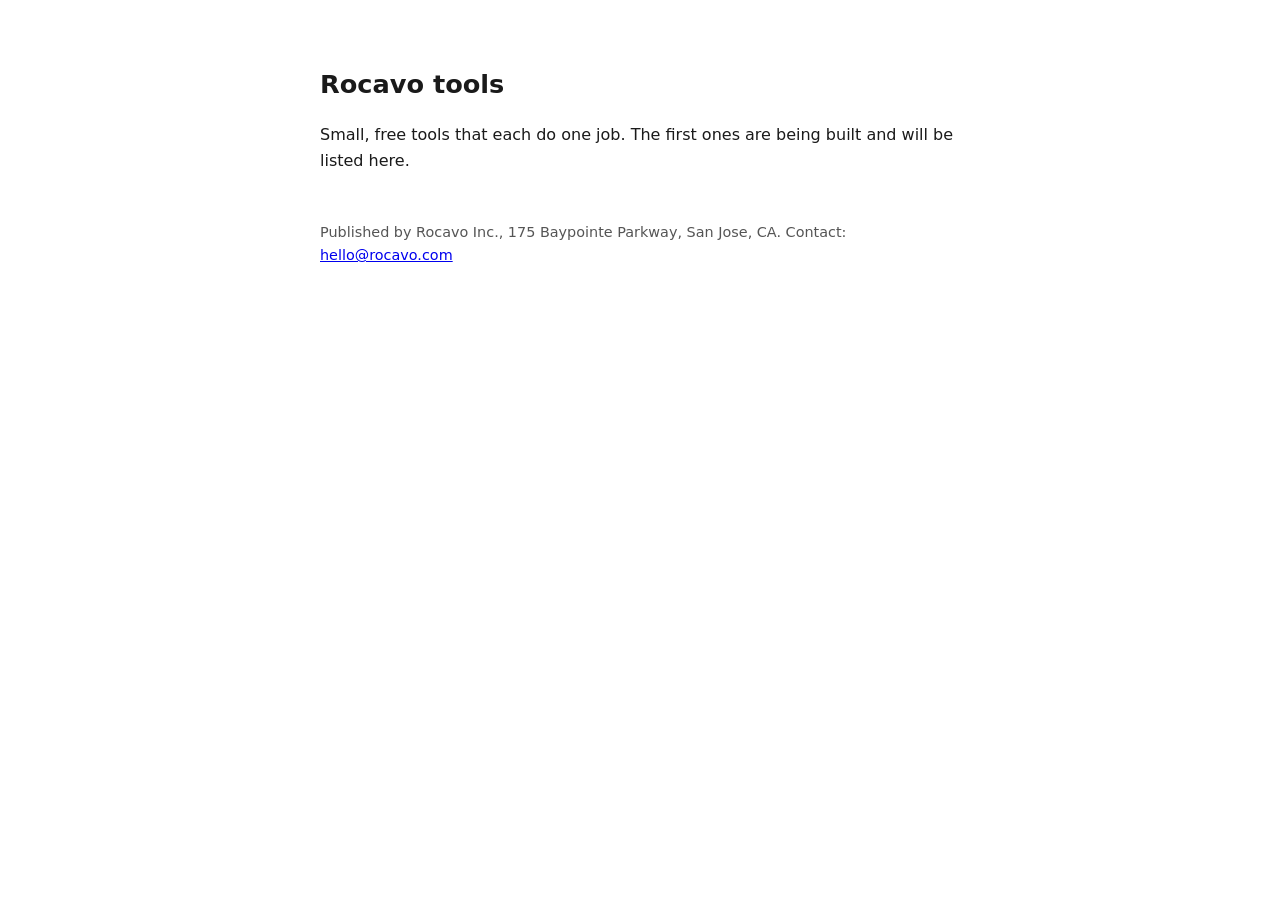
==== public/index.html @ 51c4d081 "Add static site settings and a placeholder home page Co-Authored-By: Claude Fable 5.2 <noreply@anthr" ====
<!doctype html>
<html lang="en">
<head>
  <meta charset="utf-8">
  <meta name="viewport" content="width=device-width, initial-scale=1">
  <title>Rocavo tools</title>
  <style>
    body { font-family: system-ui, sans-serif; max-width: 40rem; margin: 4rem auto; padding: 0 1.25rem; line-height: 1.6; color: #1a1a1a; }
    h1 { font-size: 1.6rem; }
    footer { margin-top: 3rem; font-size: 0.9rem; color: #555; }
  </style>
</head>
<body>
  <h1>Rocavo tools</h1>
  <p>Small, free tools that each do one job. The first ones are being built and will be listed here.</p>
  <footer>
    <p>Published by Rocavo Inc., 175 Baypointe Parkway, San Jose, CA. Contact: <a href="mailto:hello@rocavo.com">hello@rocavo.com</a></p>
  </footer>
</body>
</html>
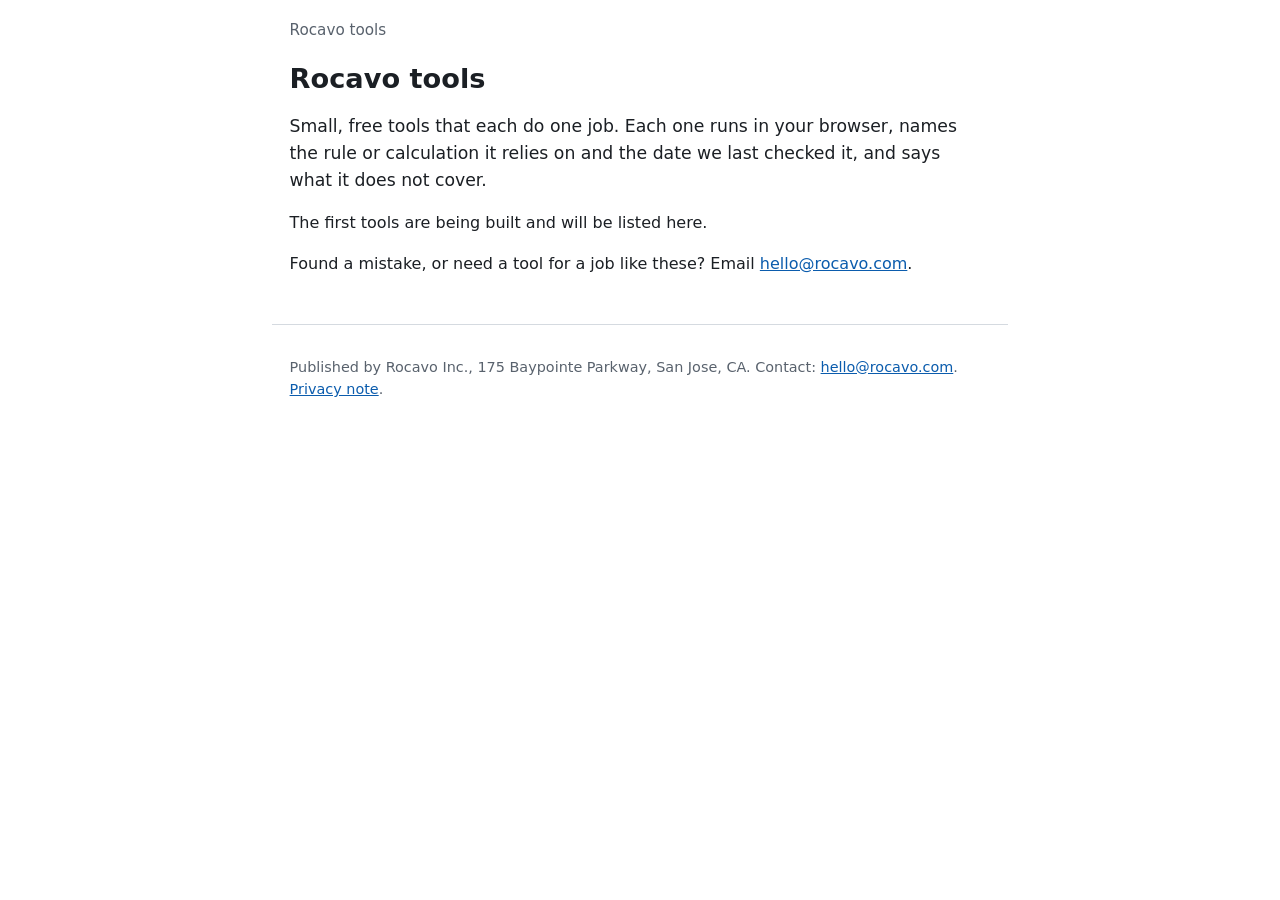
==== commit c5592d47: "Frame for the tools site: index, privacy note, shared stylesheet Co-Authored-By: Claude Fable 5.2 <n" ====
--- a/public/index.html
+++ b/public/index.html
@@ -1,20 +1,22 @@
 <!doctype html>
 <html lang="en">
 <head>
-  <meta charset="utf-8">
-  <meta name="viewport" content="width=device-width, initial-scale=1">
-  <title>Rocavo tools</title>
-  <style>
-    body { font-family: system-ui, sans-serif; max-width: 40rem; margin: 4rem auto; padding: 0 1.25rem; line-height: 1.6; color: #1a1a1a; }
-    h1 { font-size: 1.6rem; }
-    footer { margin-top: 3rem; font-size: 0.9rem; color: #555; }
-  </style>
+<meta charset="utf-8">
+<meta name="viewport" content="width=device-width, initial-scale=1">
+<title>Rocavo tools: small free tools that each do one job</title>
+<meta name="description" content="Small, free tools from Rocavo Inc. Each one does one job, runs in your browser and says which rule or calculation it relies on.">
+<link rel="stylesheet" href="site.css">
 </head>
 <body>
-  <h1>Rocavo tools</h1>
-  <p>Small, free tools that each do one job. The first ones are being built and will be listed here.</p>
-  <footer>
-    <p>Published by Rocavo Inc., 175 Baypointe Parkway, San Jose, CA. Contact: <a href="mailto:hello@rocavo.com">hello@rocavo.com</a></p>
-  </footer>
+<header class="site"><a href="./">Rocavo tools</a></header>
+<main>
+<h1>Rocavo tools</h1>
+<p class="lead">Small, free tools that each do one job. Each one runs in your browser, names the rule or calculation it relies on and the date we last checked it, and says what it does not cover.</p>
+  <p>The first tools are being built and will be listed here.</p>
+<p>Found a mistake, or need a tool for a job like these? Email <a href="mailto:hello@rocavo.com">hello@rocavo.com</a>.</p>
+</main>
+<footer class="site">
+  <p>Published by Rocavo Inc., 175 Baypointe Parkway, San Jose, CA. Contact: <a href="mailto:hello@rocavo.com">hello@rocavo.com</a>. <a href="privacy.html">Privacy note</a>.</p>
+</footer>
 </body>
 </html>
--- a/public/site.css
+++ b/public/site.css
@@ -0,0 +1,40 @@
+:root { --ink:#1b1f24; --muted:#59626d; --line:#d5dae0; --bg:#ffffff; --soft:#f4f6f8; --accent:#0b5cad; --warn-bg:#fff6e0; --warn-line:#e2b93b; }
+* { box-sizing: border-box; }
+body { font-family: system-ui, -apple-system, "Segoe UI", Roboto, sans-serif; color: var(--ink); background: var(--bg); line-height: 1.55; margin: 0; }
+main, header.site, footer.site { max-width: 46rem; margin: 0 auto; padding: 0 1.1rem; }
+header.site { padding-top: 1.2rem; font-size: .95rem; }
+header.site a { color: var(--muted); text-decoration: none; }
+h1 { font-size: 1.7rem; line-height: 1.25; margin: 1.2rem 0 .6rem; }
+h2 { font-size: 1.2rem; margin: 2rem 0 .5rem; }
+h3 { font-size: 1.02rem; margin: 1.3rem 0 .4rem; }
+p, li { max-width: 42rem; }
+a { color: var(--accent); }
+.lead { font-size: 1.08rem; }
+.card { border: 1px solid var(--line); border-radius: 8px; padding: 1rem 1.1rem; margin: 1rem 0; background: var(--soft); }
+.result { background: #fff; }
+.note { border-left: 4px solid var(--warn-line); background: var(--warn-bg); padding: .7rem .9rem; margin: 1rem 0; }
+label { display: block; font-weight: 600; margin: .8rem 0 .25rem; }
+input[type=text], input[type=date], textarea, select { font: inherit; padding: .5rem .6rem; border: 1px solid #98a2ad; border-radius: 6px; width: 100%; max-width: 30rem; background: #fff; color: var(--ink); }
+textarea { max-width: 100%; min-height: 5rem; }
+button { font: inherit; font-weight: 600; padding: .55rem 1rem; border-radius: 6px; border: 1px solid var(--accent); background: var(--accent); color: #fff; cursor: pointer; margin: .8rem .5rem 0 0; }
+button.secondary { background: #fff; color: var(--accent); }
+button.small { padding: .25rem .6rem; font-weight: 500; margin: 0; }
+table { border-collapse: collapse; width: 100%; margin: .6rem 0; }
+th, td { text-align: left; padding: .45rem .5rem; border-bottom: 1px solid var(--line); vertical-align: top; }
+td input[type=text] { max-width: 100%; }
+dl.dates { display: grid; grid-template-columns: minmax(10rem, 1fr) 1.3fr; gap: .5rem 1rem; margin: .6rem 0; }
+dl.dates dt { font-weight: 600; }
+dl.dates dd { margin: 0; }
+.big { font-size: 1.15rem; font-weight: 700; }
+pre.letter, pre.code { white-space: pre-wrap; word-break: break-word; background: #fff; border: 1px solid var(--line); border-radius: 6px; padding: .9rem; font-size: .95rem; }
+pre.letter { font-family: Georgia, "Times New Roman", serif; }
+.muted { color: var(--muted); font-size: .93rem; }
+.error { color: #a4161a; font-weight: 600; }
+footer.site { margin-top: 3rem; padding-top: 1rem; padding-bottom: 2.5rem; border-top: 1px solid var(--line); font-size: .9rem; color: var(--muted); }
+ul.tools { list-style: none; padding: 0; }
+ul.tools li { border: 1px solid var(--line); border-radius: 8px; padding: .8rem 1rem; margin: .7rem 0; }
+ul.tools a { font-weight: 700; }
+@media (max-width: 34rem) { dl.dates { grid-template-columns: 1fr; gap: .1rem; } dl.dates dd { margin-bottom: .6rem; } }
+@media print { header.site, footer.site, .noprint, button { display: none !important; } body { font-size: 12pt; } .card { border: 0; background: none; padding: 0; } }
+@media print { body.po main > * { display: none !important; } body.po main > .printable { display: block !important; } body.po .printable > *:not(.printout) { display: none !important; } pre.letter { border: 0; padding: 0; } }
+@media (max-width: 34rem) { table.edit thead { display: none; } table.edit tr { display: block; border-bottom: 1px solid var(--line); padding: .5rem 0; } table.edit td { display: block; border: 0; padding: .2rem 0; } }
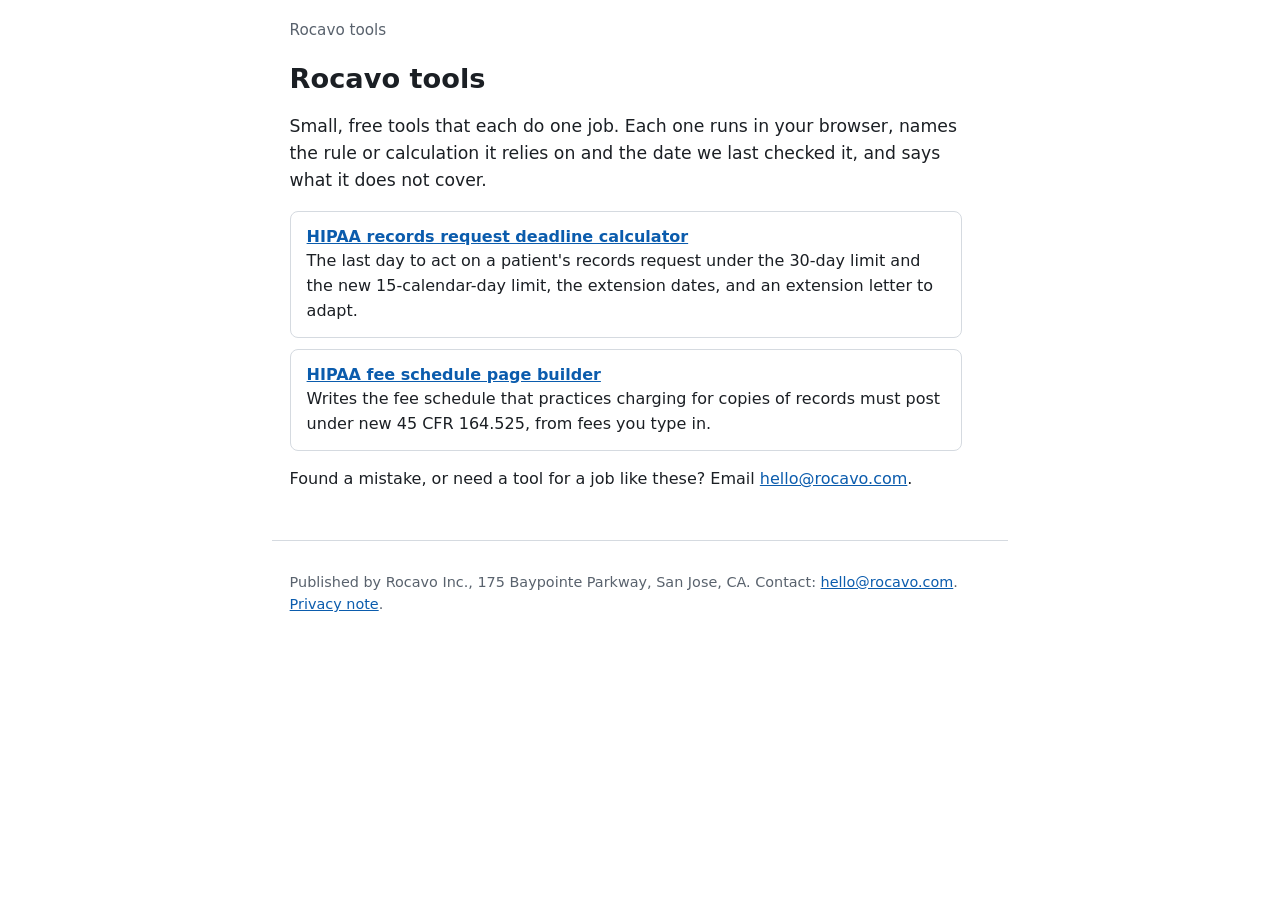
==== commit bb4b6cba: "Add the HIPAA records request deadline calculator and fee schedule page builder; privacy note descri" ====
--- a/public/index.html
+++ b/public/index.html
@@ -12,7 +12,10 @@
 <main>
 <h1>Rocavo tools</h1>
 <p class="lead">Small, free tools that each do one job. Each one runs in your browser, names the rule or calculation it relies on and the date we last checked it, and says what it does not cover.</p>
-  <p>The first tools are being built and will be listed here.</p>
+  <ul class="tools">
+    <li><a href="hipaa-records-request-deadline/">HIPAA records request deadline calculator</a><br>The last day to act on a patient's records request under the 30-day limit and the new 15-calendar-day limit, the extension dates, and an extension letter to adapt.</li>
+    <li><a href="hipaa-fee-schedule-builder/">HIPAA fee schedule page builder</a><br>Writes the fee schedule that practices charging for copies of records must post under new 45 CFR 164.525, from fees you type in.</li>
+  </ul>
 <p>Found a mistake, or need a tool for a job like these? Email <a href="mailto:hello@rocavo.com">hello@rocavo.com</a>.</p>
 </main>
 <footer class="site">
